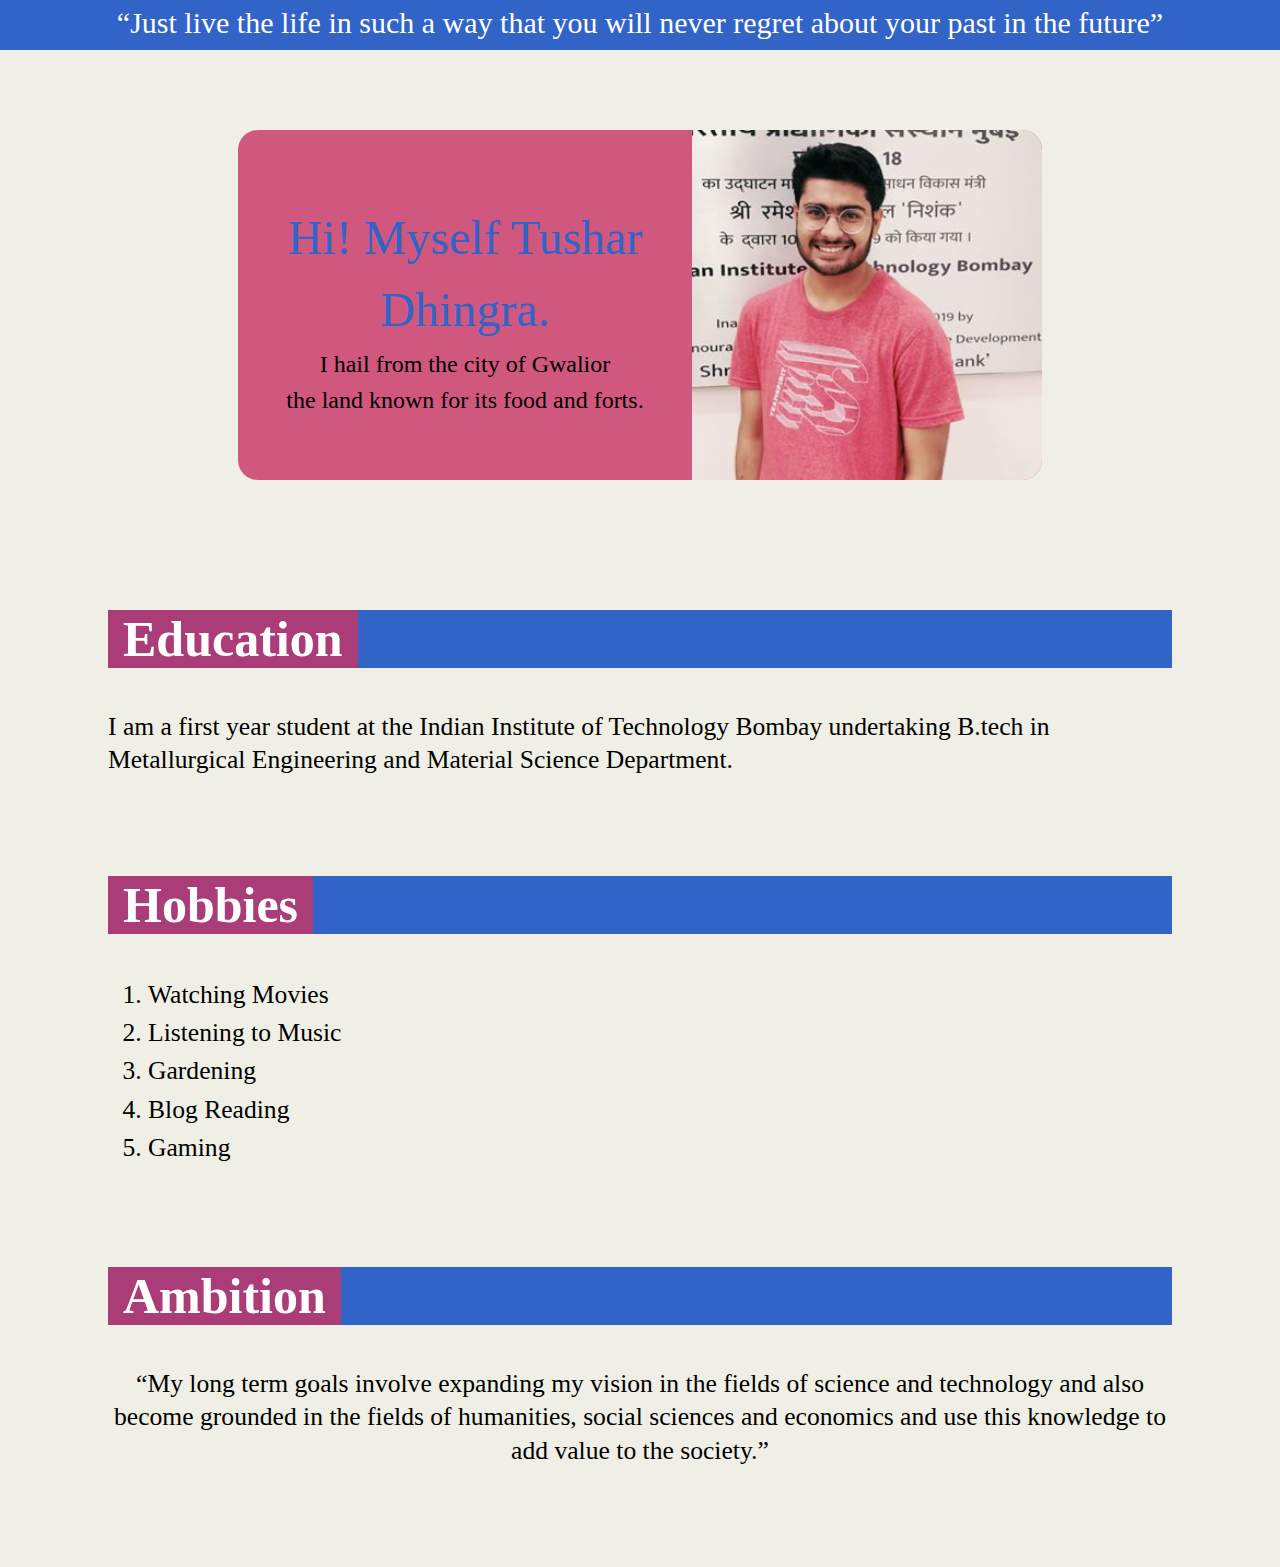
==== index.html @ 44ad1080 "Rename Index.html to index.html" ====
<!DOCTYPE html>
<html>
<head>
	<title>About Me</title>
	<meta charset="utf-8">
	<meta name="viewport" content="width=device-width, initial-scale=1.0">
	<link rel="stylesheet" href="index.css">
</head>

<body>
	<!--Quote-->
	<header>
	<p id="quote"><q>Just live the life in such a way that you will never regret about your past in the future</q></p>
	</header>

    <!--Name and picture-->
    <div id="top">
    <p id="basicInfo"><img src="profile.jpg"><br><br><span>Hi! Myself Tushar Dhingra.</span><br> I hail from the city of Gwalior<br> the land known for its food and forts.
    </p>
	</div>

	<!--Education-->
    <div>
    <h2><span class="red">Education</span></h2>
	<p>I am a first year student at the Indian Institute of Technology Bombay undertaking B.tech in Metallurgical Engineering and Material Science Department.</p>
	</div>

	<!--Hobbies-->
	<div>
	<h2><span class="red">Hobbies</span></h2>
	<ol>
		<li>Watching Movies</li>
		<li>Listening to Music</li>
		<li>Gardening</li>
		<li>Blog Reading</li>
		<li>Gaming</li>
	</ol>
	</div>

	<!--Ambitions-->
	<div>
	<h2><span class="red">Ambition</span></h2>
	<p id="ambitions"><q>My long term goals involve expanding my vision in the fields of science and technology and also become grounded in the fields of humanities, social sciences and economics and use this knowledge to add value to the society.</q></p>
	</div>
</body>
</html>
---- index.css ----
body{
	background-color:rgb(100,100,0,0.1);
}


img{
	float:right;
	width:350px;
}

#basicInfo{
	text-align:center;
	font-size:150%;
	line-height:1.5;
	background-color:rgb(200,50,100,0.8);
	margin:130px;
	border-radius:20px;

}

span{
	font-size:200%;
	color:rgb(50,100,200);
}


h2{
	font-size:50px;
	color:white;
	background-color:rgb(50,100,200);
}

p{
	font-size:160%;
	overflow:hidden;
	line-height:1.3;
}

#ambitions{
	text-align:center;
}

ol{
	font-size:160%;
	line-height:1.5;
}

#quote{
	text-align:center;
	font-size:30px;
	margin:0;
	background-color:rgb(50,100,200);
	color:white;
	position:absolute;
	top:0;
	left:0;
	width:100%;
	height:50px;
	line-height:1.5;
}

div{
	margin:100px;

}

.red{
	background-color:rgb(200,50,100,0.8);
	font-size:100%;
	color:white;
	padding:1px 15px;
}
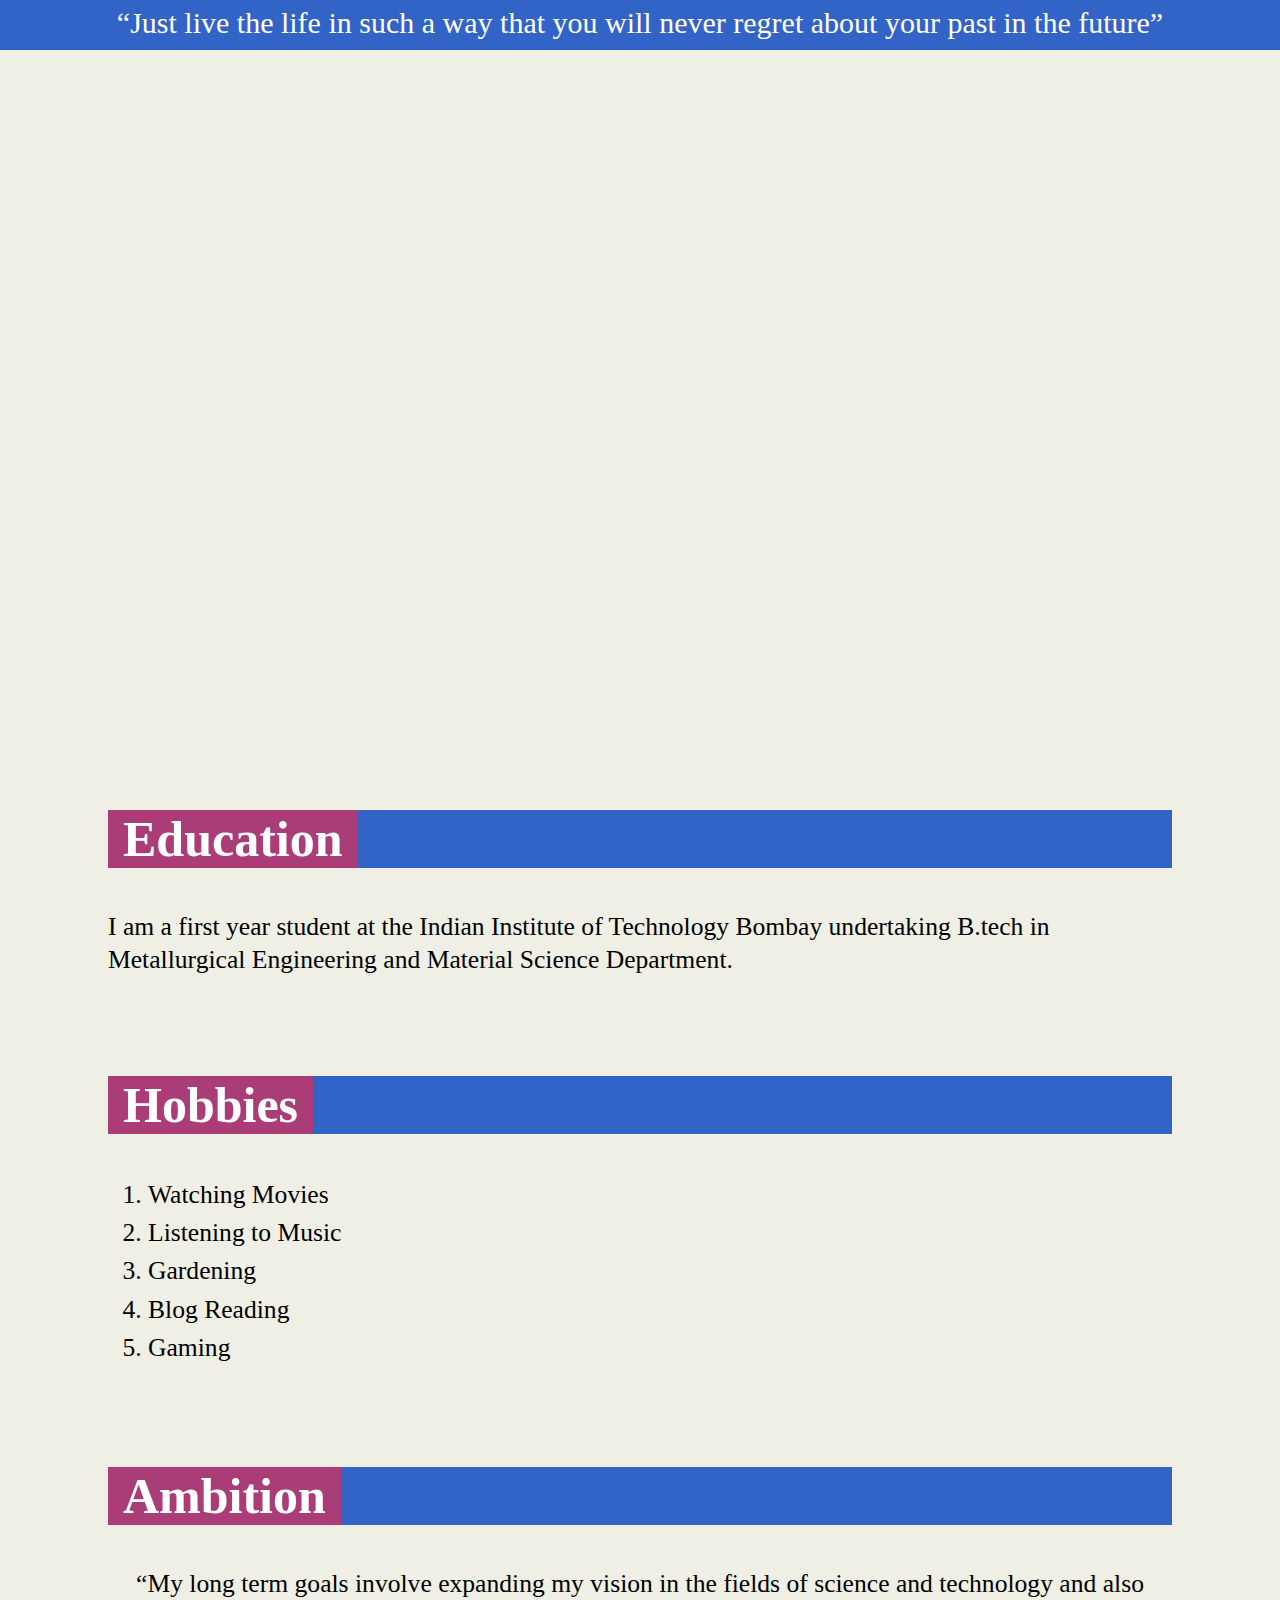
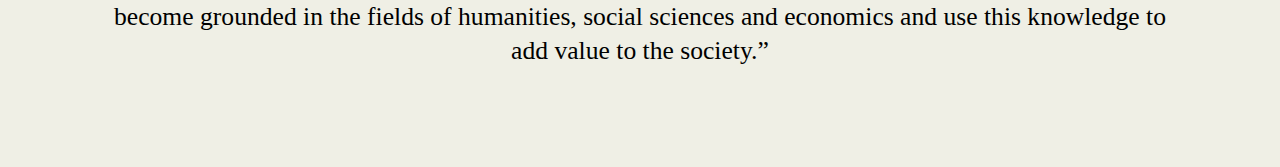
==== commit c0ad02e8: "Rename Index.html to index.html" ====
--- a/index.html
+++ b/index.html
@@ -10,12 +10,12 @@
 <body>
 	<!--Quote-->
 	<header>
-	<p id="quote"><q>Just live the life in such a way that you will never regret about your past in the future</q></p>
+	<p><q>Just live the life in such a way that you will never regret about your past in the future</q></p>
 	</header>
 
     <!--Name and picture-->
-    <div id="top">
-    <p id="basicInfo"><img src="profile.jpg"><br><br><span>Hi! Myself Tushar Dhingra.</span><br> I hail from the city of Gwalior<br> the land known for its food and forts.
+    <div id="basicInfo">
+    <p id="info"><img src="profile.jpg"><br><br><span id="per"><span>Hi! Myself Tushar Dhingra.</span><br> I hail from the city of Gwalior<br> the land known for its food and forts.</span>
     </p>
 	</div>
 
--- a/index.css
+++ b/index.css
@@ -6,20 +6,56 @@
 img{
 	float:right;
 	width:350px;
+	animation-name:picture;
+	animation-duration:0.5s;
+	animation-delay:2s;
+	animation-fill-mode: forwards;
+	opacity:0;
+}
+
+@keyframes picture{
+	from{opacity:0;}
+	to{opacity:100%;}
 }
 
 #basicInfo{
 	text-align:center;
 	font-size:150%;
 	line-height:1.5;
-	background-color:rgb(200,50,100,0.8);
-	margin:130px;
 	border-radius:20px;
+	margin:230px;
+	box-shadow:none;
+	animation-name:sample;
+	animation-duration:1.5s;
+	animation-delay:0.5s;
+	animation-fill-mode: forwards;
+}
 
+@keyframes sample{
+	0%  {background-color:rgb(100,100,0,0.1);box-shadow:none;}
+	90% {background-color:rgb(100,100,0,0.1);box-shadow:5px 5px 5px grey;}
+	100% {background-color:rgb(200,50,100,0.8);box-shadow:5px 5px 5px grey;}
+}
+
+#info{
+	border-radius:20px;
+}
+
+#per{
+	color:black;
+	animation-name:dis;
+	animation-duration:0.5s;
+	animation-delay:2s;
+	opacity:0;
+	animation-fill-mode:forwards;
+}
+
+@keyframes dis{
+	from{opacity:0;}
+	to{opacity:100;}
 }
 
 span{
-	font-size:200%;
 	color:rgb(50,100,200);
 }
 
@@ -45,23 +81,23 @@
 	line-height:1.5;
 }
 
-#quote{
+header p{
 	text-align:center;
 	font-size:30px;
 	margin:0;
 	background-color:rgb(50,100,200);
 	color:white;
-	position:absolute;
-	top:0;
-	left:0;
 	width:100%;
 	height:50px;
 	line-height:1.5;
+	position:absolute;
+	left:0;
+	top:0;
 }
+
 
 div{
 	margin:100px;
-
 }
 
 .red{
